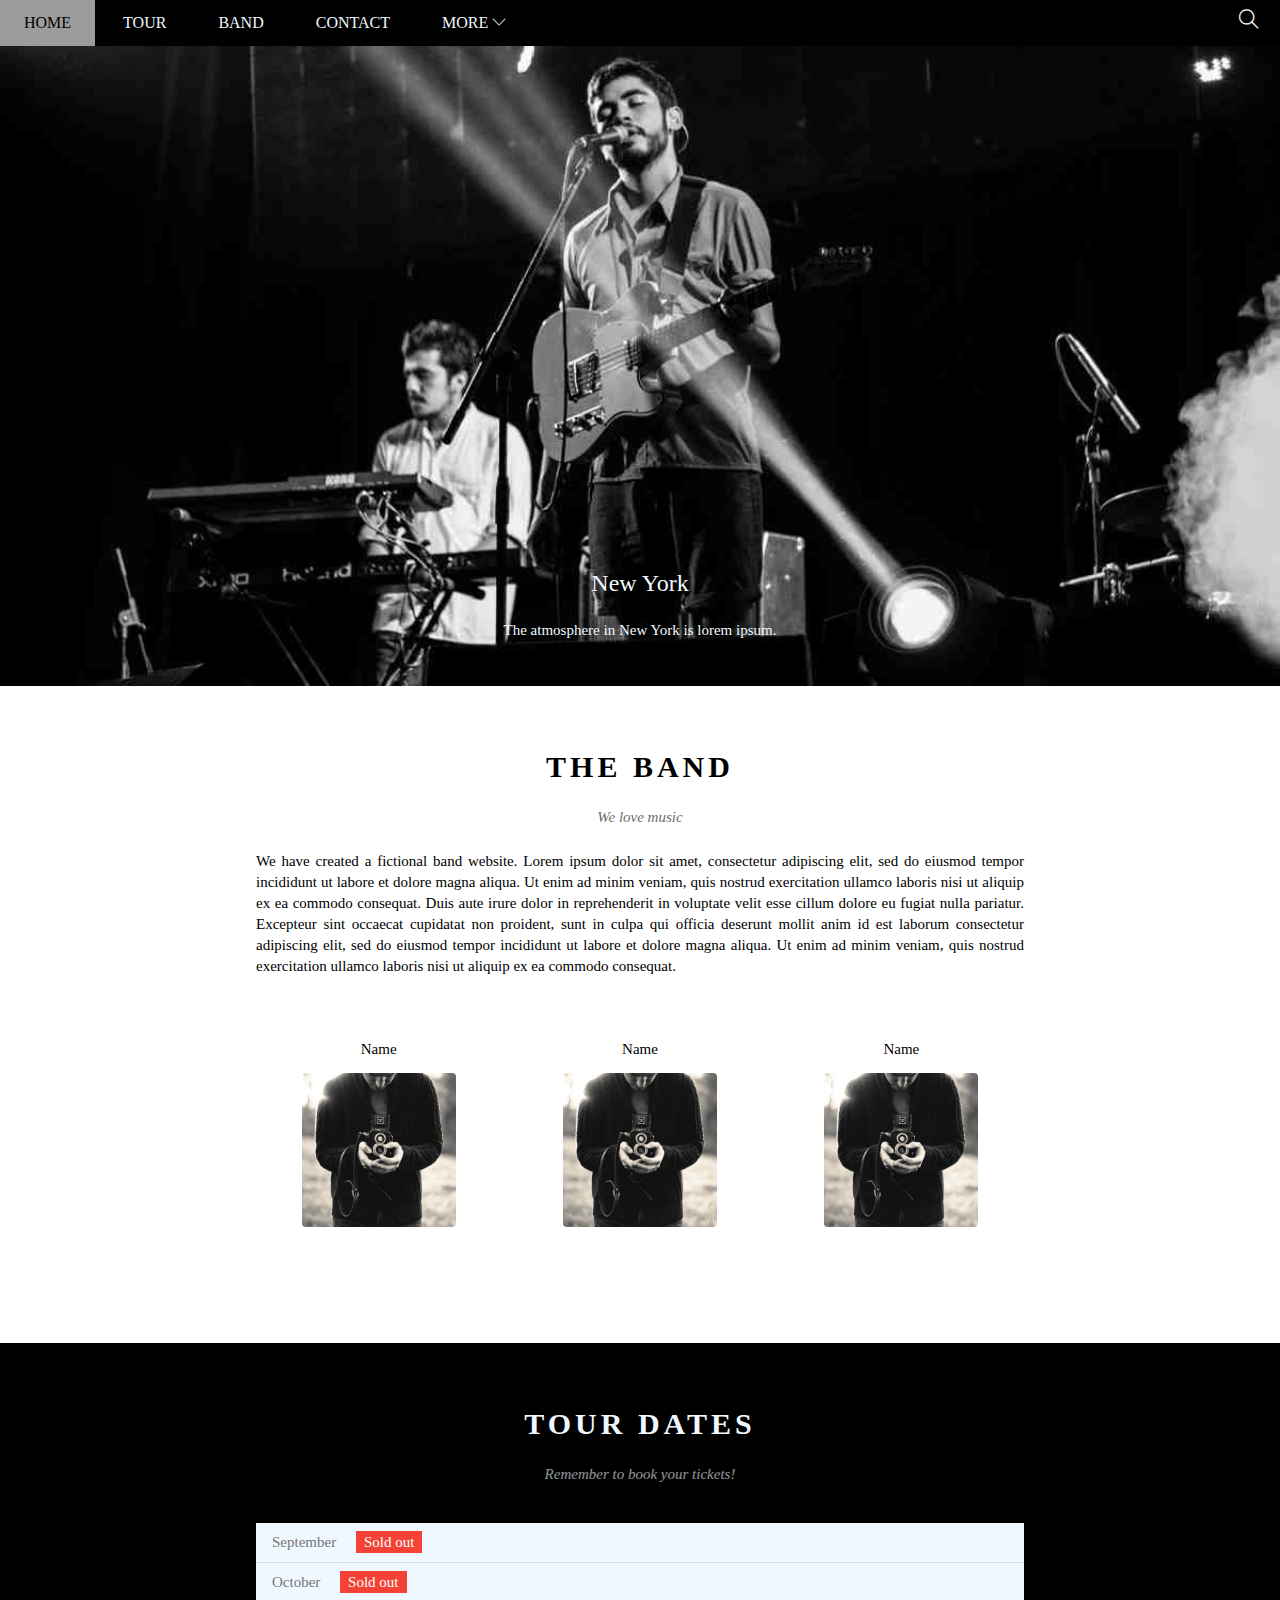
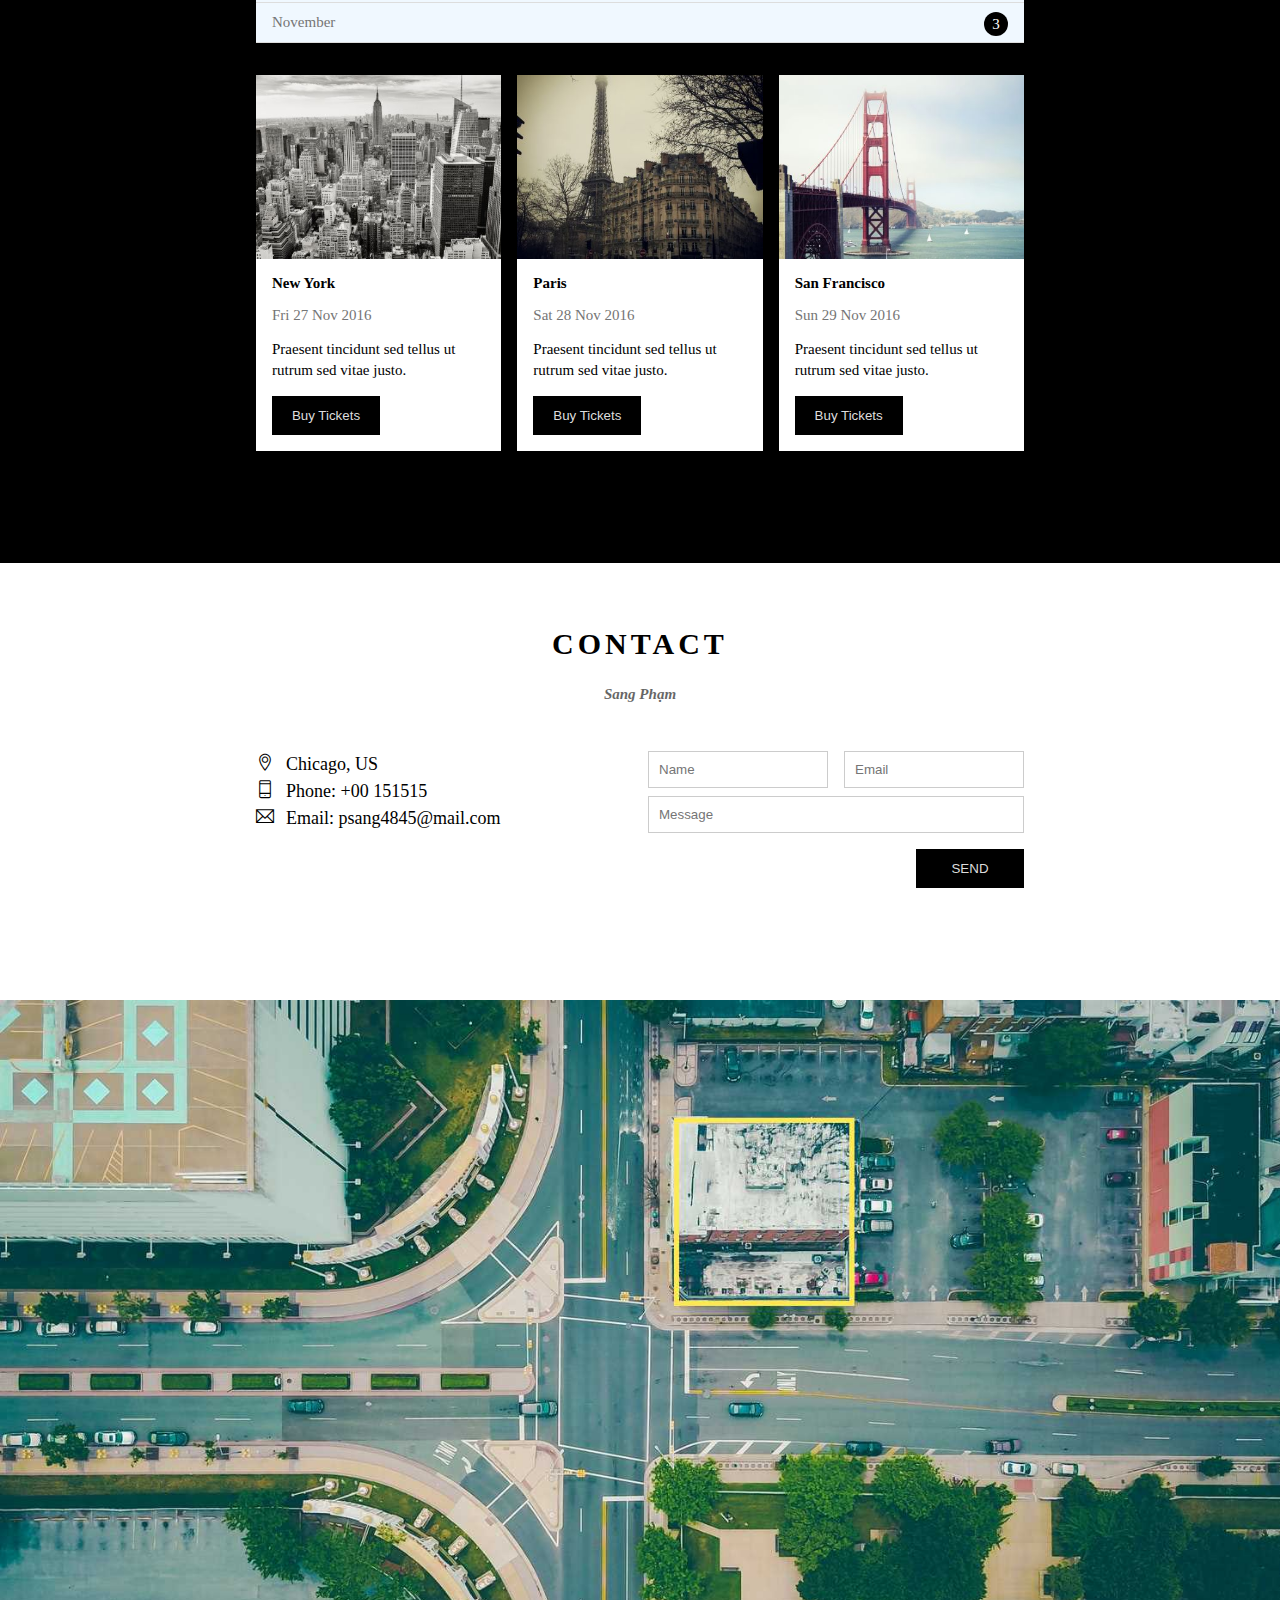
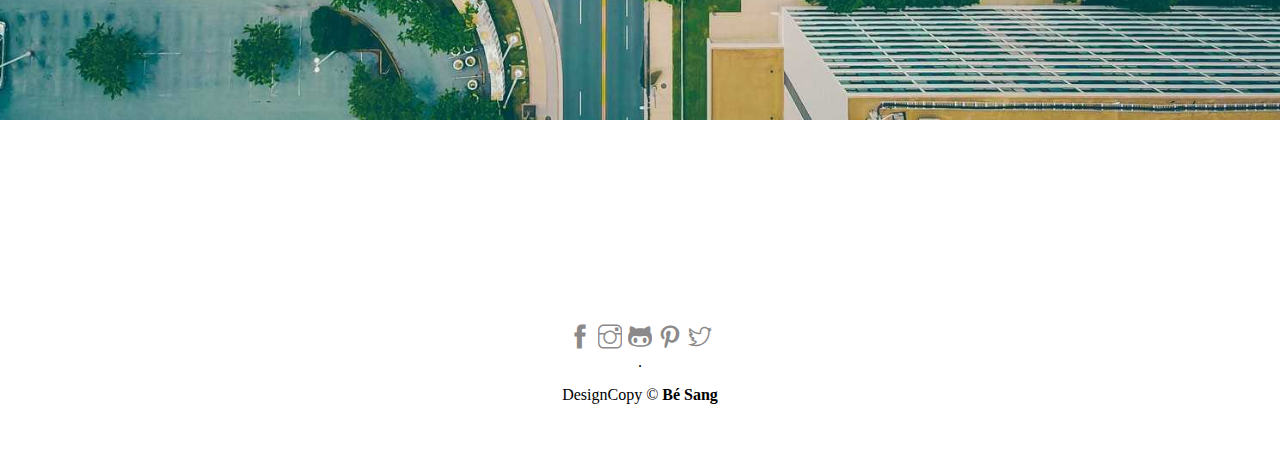
==== index.html @ fce3e7b1 "upload source code" ====
<!DOCTYPE html>
<html lang="en">
<head>
     <meta charset="UTF-8">
     <meta http-equiv="X-UA-Compatible" content="IE=edge">
     <meta name="viewport" content="width=device-width, initial-scale=1.0">
     <title>Web Band - F8</title>
     <link rel="icon" href="https://scontent.fhph1-1.fna.fbcdn.net/v/t1.6435-9/181814479_1155024081602991_4808834105896245834_n.jpg?_nc_cat=104&ccb=1-3&_nc_sid=09cbfe&_nc_ohc=CcIslCDFDf0AX-eCl6G&_nc_ht=scontent.fhph1-1.fna&oh=96e16a8aab3e036c59929a28f81b9823&oe=60E48D2A" type="image/x-icon" />
     <link rel="stylesheet" href="./assets/style/main.css">
     <link rel="stylesheet" href="./assets/themify-icons/themify-icons.css">
     <link rel="stylesheet" href="./assets/style/responmobile.css">
     <link rel="shortcut icon" href="https://cdn-icons-png.flaticon.com/512/1753/1753311.png" type="image/x-icon">
     
</head>
<body>
     <div id="main">
             <!-- Begin Nav -->
          <div id="header">
               <ul id="nav">
                    <li id="list_item"><a href="#">Home</a></li>
                    <li id="list_item"><a href="#Tour">Tour</a></li>
                    <li id="list_item"><a href="#Band">Band</a></li>
                    <li id="list_item"><a href="#Contact">Contact</a></li>
                    <li id="list_item">
                         <a href="#">More 
                            <i class="nav_arrow-down ti-angle-down"></i>  
                         </a>
                         <ul class="sub_nav">
                              <li><a href="#">Merchandise</a></li>
                              <li><a href="#">Extras</a></li>
                              <li><a href="#">Media</a></li>
                         </ul>
                    </li>
               </ul>
               <!-- End Nav -->


               <!-- Menu mobile button -->
               <div id="mobile-menu" class="menu-mobile-btn">
                    <i class="menu-icon ti-menu"></i>
               </div>

               <!-- Search button -->     
               <div class="search_button">
                    <i class="search_icon ti-search"></i>
               </div>

          </div>

          <!-- Slider -->
          <div id="slider">
               <div class="text_content">
                    <h2 class="text_heading">New York</h2>
                    <p class="text_decription">The atmosphere in New York is lorem ipsum.</p>
               </div>
          </div>

          <!-- content -->
          <div id="content">
               <!-- About section -->
               <div id="Band" class="content-section">
                    <h2 class="section_heading">THE BAND</h2>
                    <p class="section_sub-heading">We love music</p>
                    <p class="about_text">We have created a fictional band website. Lorem ipsum dolor sit amet, consectetur adipiscing elit, sed do eiusmod tempor incididunt ut labore et dolore magna aliqua. Ut enim ad minim veniam, quis nostrud exercitation ullamco laboris nisi ut aliquip ex ea commodo consequat. Duis aute irure dolor in reprehenderit in voluptate velit esse cillum dolore eu fugiat nulla pariatur. Excepteur sint occaecat cupidatat non proident, sunt in culpa qui officia deserunt mollit anim id est laborum consectetur adipiscing elit, sed do eiusmod tempor incididunt ut labore et dolore magna aliqua. Ut enim ad minim veniam, quis nostrud exercitation ullamco laboris nisi ut aliquip ex ea commodo consequat.</p>
                    <!-- Member_team -->
                    <div class="row member_list ">
                         <div class=" col col-third s-col-full mt-32 text-center">
                              <p class="member_name">Name</p>
                              <img src="./assets/images/memteam.jpg" alt="avt" class="memeber_avt">
                         </div>
                         <div class=" col col-third s-col-full mt-32 text-center">
                              <p class="member_name">Name</p>
                              <img src="./assets/images/memteam.jpg" alt="avt" class="memeber_avt">
                         </div>
                         <div class=" col col-third s-col-full mt-32 text-center">
                              <p class="member_name">Name</p>
                              <img src="./assets/images/memteam.jpg" alt="avt" class="memeber_avt">
                         </div>
                    </div>
          
               </div>

               <!-- tour Section -->
               <div id="Tour" class="tour_section">
                    <div class="content-section">
                         <h2 class="section_heading text_white">TOUR DATES</h2>
                         <p class="section_sub-heading text_white">Remember to book your tickets!</p>

                         <!-- Ticket -->
                         <ul class="ticket_list">
                              <li>September <span class="sold_out">Sold out</span> </li>
                              <li>October <span class="sold_out">Sold out</span> </li>
                              <li>November <span class="quantity">3</span></li>
                         </ul>
                    
                         <!-- place -->
                         <div class="row places-list ">
                              <div class="col col-third s-col-full mt-16">
                                   <img src="./assets/images/New York.jpg" alt="" class="places-img">
                                   <div class="places-body">
                                        <h3 class="places-heading">New York</h3>
                                        <p class="places-time">Fri 27 Nov 2016</p>
                                        <p class="places-desc">Praesent tincidunt sed tellus ut rutrum sed vitae justo.</p>
                                        <button class="btn s-full-width js-buy-ticket">Buy Tickets</button>
                                   </div>
                              </div>

                              <div class="col col-third s-col-full mt-16">
                                   <img src="./assets/images/paris.jpg" alt="" class="places-img">
                                   <div class="places-body">
                                        <h3 class="places-heading">Paris</h3>
                                        <p class="places-time">Sat 28 Nov 2016</p>
                                        <p class="places-desc">Praesent tincidunt sed tellus ut rutrum sed vitae justo.</p>
                                        <button class="btn s-full-width js-buy-ticket">Buy Tickets</button>
                                   </div>
                              </div>

                              <div class="col col-third s-col-full mt-16">
                                   <img src="./assets/images/sanfran.jpg" alt="" class="places-img">
                                   <div class="places-body">
                                        <h3 class="places-heading">San Francisco</h3>
                                        <p class="places-time">Sun 29 Nov 2016</p>
                                        <p class="places-desc">Praesent tincidunt sed tellus ut rutrum sed vitae justo.</p>
                                        <button class="btn s-full-width js-buy-ticket">Buy Tickets</button>
                                   </div>
                              </div>
                    
                         </div>
                    </div>
               </div>
               
               <!-- Begin: Contact section -->
               <div id="Contact" class="content-section">
                    <h2 class="section_heading">CONTACT</h2>
                    <p class="section_sub-heading"><a href="https://www.facebook.com/besannit/" target="_blank" class="facebookme" >Sang Phạm</a></p>
                    <div class="row contact-content">
                         <div class="col col-half s-col-full contact-info">
                              <p><i class="font-icon-contact ti-location-pin"></i>Chicago, US</p>
                              <p><i class="font-icon-contact ti-mobile"></i>Phone: +00 151515</p>
                              <p><i class="font-icon-contact ti-email"></i>Email: psang4845@mail.com</p>
                              
                         </div>
                         <div class="col col-half s-col-full contact-form">
                              <form action="#">
                                   <div class="row">
                                        <div class="col col-half s-col-full">
                                             <input type="text" name="" id="contact-name" required placeholder="Name" class="form-control">
                                        </div>

                                        <div class="col col-half s-col-full s-mt-8">
                                             <input type="email" name="" id="contact-email" required placeholder="Email" class="form-control">
                                        </div>
                                   </div>

                                   <div class="row mt-8">
                                        <div class="col col-full">
                                             <input type="text" name="" id="contact-message" required placeholder="Message" class="form-control">
                                        </div>
                                   </div>

                                   <input class="btn mt-16 pull-right s-full-width" type="submit" value="SEND">
                              </form>
                         </div>
                    </div>
               </div>

               <!-- End: Contact section -->
               <div class="map-section">
                  <img src="./assets/images/map.jpg" alt="" class="maps">
               </div>

          </div>

          <div id="footer">
               <div class="socials-list">
                   <a href=""><i class="ti-facebook"></i></a>
                   <a href=""><i class="ti-instagram"></i></a>
                   <a href=""><i class="ti-github"></i></a>
                   <a href=""><i class="ti-pinterest"></i></a>   
                   <a href=""><i class="ti-twitter"></i></a>
               </div>.
               <p class="copyright">DesignCopy &copy <a href="https://www.facebook.com/besannit/" target="_blank" class="facebookme">Bé Sang</a></p>
           </div>


     </div>

     <div class="modal js-modal">
          <div class="modal-container js-modal-container">

               <div class="modal-close js-modal-close"> <i class="ti-close"></i></div>

               <header class="modal-header">
                    <i class="modal-heading-icon ti-bag"></i> 
                    Tickets
               </header>

               <div class="modal-body">
                    <label for="how-many" class="modal-label">
                         <i class="ti-shopping-cart"></i>
                         Tickets, $15 per person
                    </label>

                    <input id="how-many" type="text" class="modal-input" placeholder="How many?">

                    <label for="enter-email" class="modal-label">
                         <i class="ti-user"></i>
                          Send To
                    </label>

                    <input id="enter-email" type="email" class="modal-input" placeholder="Enter email">

                    <button id="buy-ticket"> 
                         Pay <i class="ti-check"></i>
                    </button>
               </div>

               <footer class="modal-footer">
                    <p class="modal-help">Need <a href="#">help?</a></p>
               </footer>
          </div>
     </div>


     <script>
          var header = document.getElementById('header');   
          var mobileMenu = document.getElementById('mobile-menu');
          var headerHeight = header.clientHeight;


          // dong mo Moblie - menu
          mobileMenu.onclick = function(){
               var isClose = header.clientHeight === headerHeight;
               if(isClose){
                    header.style.height = 'auto';
               } else {
                    header.style.height = null;
               }
          }


          //tu dong dong khi chon Mobile - menu
          var menuItems = document.querySelectorAll('#nav li a[href*="#"]');
          for(var i = 0; i < menuItems.length; i++){
               var menuItem = menuItems[i];
               
               
               menuItem.onclick = function(){
                    var isParentMenu = this.nextElementSibling && menuItem.nextElementSibling.classList.contains('sub_nav');
                    if(!isParentMenu){
                         event.preventDefault();
                    } else {
                         header.style.height = null;   
                    }
               }
          }     
     </script>

     <script>
          const buyBtns = document.querySelectorAll('.js-buy-ticket');
          const modal = document.querySelector('.js-modal');
          const modalClose = document.querySelector('.js-modal-close');
          const modalContainer = document.querySelector('.js-modal-container');


          /* Ham hien thi modal mua ve ( them class Open vao modal) */
          function showBuyTicket() {
               modal.classList.add('open');
          }

           /* Ham an modal mua ve ( go bo class Open vao modal) */
          function hideTicket() {
               modal.classList.remove('open');
          }

          /* lap qua tung the Button va lang nghe hanh vi Click */
          for(const buyBtn of buyBtns) {
               buyBtn.addEventListener('click', showBuyTicket);
          }

          /* Nghe hanh vi Click vao nut close */
          modalClose.addEventListener('click', hideTicket);
          modal.addEventListener('click', hideTicket);
          modalContainer.addEventListener('click', function (event) {
               event.stopPropagation();
          });

     </script>

</body>
</html>
---- assets/style/main.css ----
/* Reset css */
/* common */
.row{
     margin-left: -8px;
     margin-right: -8px;
}

.row::after{
     content: "";
     display: block;
     clear: both;
}

.col{
     float: left;
     padding-left: 8px;
     padding-right: 8px;
}

.col-half{
     width: 50%;
}

.col-third{
     width: 33.33333%;
}

.col-full{
     width: 100%;
}

.mt-8{
     margin-top: 8px !important;
}

.mt-16{
     margin-top: 16px !important;
     display: block;
}

.mt-32{
     margin-top: 32px;
}

.pull-right{
     float: right !important;
}

*{
     padding: 0;
     margin: 0;
     box-sizing: border-box;   
}

html{
     font-family: segoe UI light;
     scroll-behavior: smooth;
}

.clear{
     clear: both;
}

.text_white{
     color: aliceblue !important;
}

.text-center{
     text-align: center !important;
}


/* 1. Từ ngoài vào trong 
   2. Từ trên xuống dưới
   3. Từ tổng quan đến chi  tiết
*/

/* 1. Vị trí của nó
   2. Kích thước của nó
   3. Màu sắc
   4. Kiểu dáng: kiểu chữ, tròn, vuông */


#main{

}

/* Header */
#header{
     height: 46px;
     background: #000!important;
     position: fixed;
     top: 0;
     left: 0;
     right: 0%;
     z-index: 1;
     
}

#nav{
     display: inline-block;
}

#nav > li{
     display: inline-block;
}
#nav li {
     position: relative;
}
#nav, .sub_nav{
     list-style: none;
}

#nav .sub_nav{
    display: none;  
    position: absolute;
    top: 100%;
    left: 0;
    background-color: #fff;
    box-shadow: 0 0 10px rgb(0, 0, 0, 0.3) ;
    min-width: 160px;
}

#nav li a {
     text-decoration: none;
     display: block;
     line-height: 46px;
     padding: 0 24px;
}

#nav > li:hover > a,
#nav .sub_nav li:hover a {
     background-color: rgb(156, 156, 156);
     color: rgb(0, 0, 0);
}

#nav > li > a{
     color: aliceblue;
     text-transform: uppercase;
}

#nav .sub_nav a {
     color: #000;
     padding: 0 12px;
     line-height: 38px;
}

#nav li:hover .sub_nav{
     display: block;
}
 .nav_arrow-down{
      font-size: 14px;
      font-weight: 700;
 }

/* Menu button */
.menu-mobile-btn{
     position: absolute;
     top: 0;
     right: 0;
     display: none;
}

/* Icon Search - End Nav */
#header .menu-mobile-btn,
#header .search_button{
    float: right;
    line-height: 46px;
    padding: 0 21px ;
}

/* icon search - icon menu */
#header .menu-icon,
#header .search_icon{
     color: rgb(255, 255, 255);
     font-size: 20px;
}


#header .menu-mobile-btn:hover{
     background-color: #ccc;
}

#header .menu-mobile-btn:hover .menu-icon{
     color: #000;
}

#header .search_button:hover{
     background-color: rgb(214, 53, 32);
     cursor: pointer;
}

/* Slider */
#slider{
     position: relative;
     margin-top: 46px;
     padding-top: 50%;
     background: url('../images/chicago.jpg') top center / cover no-repeat;
}

.text_content{
     color: aliceblue;
     position: absolute;
     bottom: 47px;
    /*  left: 50%;
     transform: translateX(-50%); */
     text-align: center; 
     width: 100%;
}

.text_heading{
     font-weight: 500;
     font-size: 24px;
}

.text_decription{
     margin-top: 25px;
     font-size: 15px;
}

/* Content */  
#content{
     height: 2775px;
     background: rgb(255, 255, 255);
}

.content-section{
     width: 800px;
     max-width: 100%; 
     margin-left: auto;
     margin-right: auto;
     padding: 64px 0 112px;
     padding-left: 16px;
     padding-right: 16px;
}
.section_heading{
     text-align: center;
     letter-spacing: 4px;
     font-size: 30px;
}

.section_sub-heading{
     font-size: 15px;
     text-align: center;
     margin-top: 25px;
     font-style: italic;
     opacity: 0.6;
}

/* about */
.about_text{
     margin-top: 25px;
     font-size: 15px;
     text-align: justify;
     line-height: 1.4;
}

/* member_list */
.member_list{
     margin-top: 32px;
}

.member_name{
     font-size: 15px;
}
.memeber_avt{
     margin-top: 15px;
     width: 154px;
     border-radius: 4px;
     cursor: pointer;
}

.memeber_avt:hover{
     opacity: 0.8;
}

/* tour_section */
.tour_section{
     background-color: #000;
}

.ticket_list{
     background-color: aliceblue;
     margin-top: 40px;
}

.ticket_list li {
     list-style: none;
     font-size: 15px;
     padding: 11px 16px;
     border-bottom: 1px solid #ddd;
     color: #757575;
}

.sold_out{
     background-color: #f44336;
     margin-left: 16px;
     padding: 3px 8px;
     color: #ffffff;

}


.quantity{
     float: right;
     width: 24px;
     height: 24px;
     color: #ffff;
     background-color: #000;
     border-radius: 50%;
     line-height: 24px;
     text-align: center;
     margin-top: -2px;   
}


/* Places */
.places-list{
     margin-top: 16px;
}

.places-img{
     width: 100%;
     display: block;
}
.places-img:hover{
     opacity: 0.6;
     cursor: pointer;
}

.places-body{
     background-color: #fff;
     padding: 16px;
     font-size: 15px;
}
.places-heading{
     font-size: 15px;
}
.places-time{
     margin-top: 15px;
     color: #757575;
}
.places-desc{
     margin-top: 15px;
     line-height: 1.4;
}
.btn{
     display: block;
     background-color: #000;
     color: #ddd;
     text-decoration: none;
     width: 108px;
     height: 39px;
     text-align: center;
     line-height: 39px;
     margin-top: 15px;
     border: none;
     text-align: center;
}
.btn:hover{
     background-color: rgb(153, 152, 152);
     cursor: pointer;
}

/* Contact section */
.facebookme{
     display: inline-block;
     color: #000000;
     text-decoration: none;
     font-weight: 700;
}

.facebookme:hover{
     color: #f44336;
}

.contact-content{
     margin-top: 48px;
}

.contact-info{
     font-size: 18px;
     line-height: 1.5;
}

.font-icon-contact{
     display: inline-block;
     width: 30px;
     cursor: pointer;
}

.contact-form{
     font-size: 15px;
}

.form-control{
     padding: 10px;
     border: 1px solid #ccc;
     width: 100%;
     outline: none;
}

/* Map-section */
.maps{
     width: 100%;
}

.maps:hover{
     filter: grayscale(50%);
}
/* footer */
#footer{
     padding: 64px 16px;
     text-align: center;
}

.socials-list{
     font-size: 24px;
}

.socials-list a {
     text-decoration: none;
     color: #3f3c3c;
     opacity: 0.6;
}

.socials-list a:hover{
     color: #757575;
}

.copyright{
     margin-top: 15px;
}

.modal{
     position: fixed;
     top: 0;
     right: 0;
     left: 0;
     bottom: 0;
     background-color: rgba(0, 0, 0, 0.4);
     align-items: center; /* con nam giua chieu cao cua cha*/
     justify-content: center; /* con nam giua chieu ngang cua cha */
     display: none;
}

.modal.open{
     display: flex;
}

.modal-container{
     background-color: #fff;
     width: 900px;
     max-width: calc(100% - 32px);
     min-height: 200px;
     position: relative;
     animation: modalFadeIn ease 0.5s;
}

.modal-header{
     background-color: #009688;
     height: 130px;
     display: flex;
     justify-content: center;
     align-items: center;
     font-size: 30px;
     color: #ffff;
}

.modal-heading-icon{
     margin-right: 16px;
}

.modal-close{
     position: absolute;
     right: 0;
     color: #ffff;
     padding: 12px;
     cursor: pointer;
     opacity: 0.9;
}

.modal-close:hover{
     opacity: 1;
}

.modal-body{
     padding: 16px;
}

.modal-label{
     display: block;
     font-size: 15px;
     margin-bottom: 12px;
}

.modal-input{
     font-size: 15px;
     width: 100%;
     padding: 10px;
     border: 1px solid #ccc;
     margin-bottom: 24px;
}

#buy-ticket{
     background-color: #009688;
     border:none;
     color: #fff;
     width: 100%;
     font-size: 15px;
     text-transform: uppercase;
     padding: 18px;
     cursor: pointer;
}

#buy-ticket:hover{
     opacity: 0.9;
}

.modal-footer{
     padding: 16px;
     text-align: right;
}

.modal-footer a {
     color: #009688;
}

@keyframes modalFadeIn {
     from{
          opacity: 0;
          transform: translateY(-140px);
     }
     to{
          opacity: 1;
          transform: translateY(0);
     }
}
---- assets/themify-icons/themify-icons.css ----
@font-face {
	font-family: 'themify';
	src:url('fonts/themify.eot?-fvbane');
	src:url('fonts/themify.eot?#iefix-fvbane') format('embedded-opentype'),
		url('fonts/themify.woff?-fvbane') format('woff'),
		url('fonts/themify.ttf?-fvbane') format('truetype'),
		url('fonts/themify.svg?-fvbane#themify') format('svg');
	font-weight: normal;
	font-style: normal;
}

[class^="ti-"], [class*=" ti-"] {
	font-family: 'themify';
	speak: none;
	font-style: normal;
	font-weight: normal;
	font-variant: normal;
	text-transform: none;
	line-height: 1;

	/* Better Font Rendering =========== */
	-webkit-font-smoothing: antialiased;
	-moz-osx-font-smoothing: grayscale;
}

.ti-wand:before {
	content: "\e600";
}
.ti-volume:before {
	content: "\e601";
}
.ti-user:before {
	content: "\e602";
}
.ti-unlock:before {
	content: "\e603";
}
.ti-unlink:before {
	content: "\e604";
}
.ti-trash:before {
	content: "\e605";
}
.ti-thought:before {
	content: "\e606";
}
.ti-target:before {
	content: "\e607";
}
.ti-tag:before {
	content: "\e608";
}
.ti-tablet:before {
	content: "\e609";
}
.ti-star:before {
	content: "\e60a";
}
.ti-spray:before {
	content: "\e60b";
}
.ti-signal:before {
	content: "\e60c";
}
.ti-shopping-cart:before {
	content: "\e60d";
}
.ti-shopping-cart-full:before {
	content: "\e60e";
}
.ti-settings:before {
	content: "\e60f";
}
.ti-search:before {
	content: "\e610";
}
.ti-zoom-in:before {
	content: "\e611";
}
.ti-zoom-out:before {
	content: "\e612";
}
.ti-cut:before {
	content: "\e613";
}
.ti-ruler:before {
	content: "\e614";
}
.ti-ruler-pencil:before {
	content: "\e615";
}
.ti-ruler-alt:before {
	content: "\e616";
}
.ti-bookmark:before {
	content: "\e617";
}
.ti-bookmark-alt:before {
	content: "\e618";
}
.ti-reload:before {
	content: "\e619";
}
.ti-plus:before {
	content: "\e61a";
}
.ti-pin:before {
	content: "\e61b";
}
.ti-pencil:before {
	content: "\e61c";
}
.ti-pencil-alt:before {
	content: "\e61d";
}
.ti-paint-roller:before {
	content: "\e61e";
}
.ti-paint-bucket:before {
	content: "\e61f";
}
.ti-na:before {
	content: "\e620";
}
.ti-mobile:before {
	content: "\e621";
}
.ti-minus:before {
	content: "\e622";
}
.ti-medall:before {
	content: "\e623";
}
.ti-medall-alt:before {
	content: "\e624";
}
.ti-marker:before {
	content: "\e625";
}
.ti-marker-alt:before {
	content: "\e626";
}
.ti-arrow-up:before {
	content: "\e627";
}
.ti-arrow-right:before {
	content: "\e628";
}
.ti-arrow-left:before {
	content: "\e629";
}
.ti-arrow-down:before {
	content: "\e62a";
}
.ti-lock:before {
	content: "\e62b";
}
.ti-location-arrow:before {
	content: "\e62c";
}
.ti-link:before {
	content: "\e62d";
}
.ti-layout:before {
	content: "\e62e";
}
.ti-layers:before {
	content: "\e62f";
}
.ti-layers-alt:before {
	content: "\e630";
}
.ti-key:before {
	content: "\e631";
}
.ti-import:before {
	content: "\e632";
}
.ti-image:before {
	content: "\e633";
}
.ti-heart:before {
	content: "\e634";
}
.ti-heart-broken:before {
	content: "\e635";
}
.ti-hand-stop:before {
	content: "\e636";
}
.ti-hand-open:before {
	content: "\e637";
}
.ti-hand-drag:before {
	content: "\e638";
}
.ti-folder:before {
	content: "\e639";
}
.ti-flag:before {
	content: "\e63a";
}
.ti-flag-alt:before {
	content: "\e63b";
}
.ti-flag-alt-2:before {
	content: "\e63c";
}
.ti-eye:before {
	content: "\e63d";
}
.ti-export:before {
	content: "\e63e";
}
.ti-exchange-vertical:before {
	content: "\e63f";
}
.ti-desktop:before {
	content: "\e640";
}
.ti-cup:before {
	content: "\e641";
}
.ti-crown:before {
	content: "\e642";
}
.ti-comments:before {
	content: "\e643";
}
.ti-comment:before {
	content: "\e644";
}
.ti-comment-alt:before {
	content: "\e645";
}
.ti-close:before {
	content: "\e646";
}
.ti-clip:before {
	content: "\e647";
}
.ti-angle-up:before {
	content: "\e648";
}
.ti-angle-right:before {
	content: "\e649";
}
.ti-angle-left:before {
	content: "\e64a";
}
.ti-angle-down:before {
	content: "\e64b";
}
.ti-check:before {
	content: "\e64c";
}
.ti-check-box:before {
	content: "\e64d";
}
.ti-camera:before {
	content: "\e64e";
}
.ti-announcement:before {
	content: "\e64f";
}
.ti-brush:before {
	content: "\e650";
}
.ti-briefcase:before {
	content: "\e651";
}
.ti-bolt:before {
	content: "\e652";
}
.ti-bolt-alt:before {
	content: "\e653";
}
.ti-blackboard:before {
	content: "\e654";
}
.ti-bag:before {
	content: "\e655";
}
.ti-move:before {
	content: "\e656";
}
.ti-arrows-vertical:before {
	content: "\e657";
}
.ti-arrows-horizontal:before {
	content: "\e658";
}
.ti-fullscreen:before {
	content: "\e659";
}
.ti-arrow-top-right:before {
	content: "\e65a";
}
.ti-arrow-top-left:before {
	content: "\e65b";
}
.ti-arrow-circle-up:before {
	content: "\e65c";
}
.ti-arrow-circle-right:before {
	content: "\e65d";
}
.ti-arrow-circle-left:before {
	content: "\e65e";
}
.ti-arrow-circle-down:before {
	content: "\e65f";
}
.ti-angle-double-up:before {
	content: "\e660";
}
.ti-angle-double-right:before {
	content: "\e661";
}
.ti-angle-double-left:before {
	content: "\e662";
}
.ti-angle-double-down:before {
	content: "\e663";
}
.ti-zip:before {
	content: "\e664";
}
.ti-world:before {
	content: "\e665";
}
.ti-wheelchair:before {
	content: "\e666";
}
.ti-view-list:before {
	content: "\e667";
}
.ti-view-list-alt:before {
	content: "\e668";
}
.ti-view-grid:before {
	content: "\e669";
}
.ti-uppercase:before {
	content: "\e66a";
}
.ti-upload:before {
	content: "\e66b";
}
.ti-underline:before {
	content: "\e66c";
}
.ti-truck:before {
	content: "\e66d";
}
.ti-timer:before {
	content: "\e66e";
}
.ti-ticket:before {
	content: "\e66f";
}
.ti-thumb-up:before {
	content: "\e670";
}
.ti-thumb-down:before {
	content: "\e671";
}
.ti-text:before {
	content: "\e672";
}
.ti-stats-up:before {
	content: "\e673";
}
.ti-stats-down:before {
	content: "\e674";
}
.ti-split-v:before {
	content: "\e675";
}
.ti-split-h:before {
	content: "\e676";
}
.ti-smallcap:before {
	content: "\e677";
}
.ti-shine:before {
	content: "\e678";
}
.ti-shift-right:before {
	content: "\e679";
}
.ti-shift-left:before {
	content: "\e67a";
}
.ti-shield:before {
	content: "\e67b";
}
.ti-notepad:before {
	content: "\e67c";
}
.ti-server:before {
	content: "\e67d";
}
.ti-quote-right:before {
	content: "\e67e";
}
.ti-quote-left:before {
	content: "\e67f";
}
.ti-pulse:before {
	content: "\e680";
}
.ti-printer:before {
	content: "\e681";
}
.ti-power-off:before {
	content: "\e682";
}
.ti-plug:before {
	content: "\e683";
}
.ti-pie-chart:before {
	content: "\e684";
}
.ti-paragraph:before {
	content: "\e685";
}
.ti-panel:before {
	content: "\e686";
}
.ti-package:before {
	content: "\e687";
}
.ti-music:before {
	content: "\e688";
}
.ti-music-alt:before {
	content: "\e689";
}
.ti-mouse:before {
	content: "\e68a";
}
.ti-mouse-alt:before {
	content: "\e68b";
}
.ti-money:before {
	content: "\e68c";
}
.ti-microphone:before {
	content: "\e68d";
}
.ti-menu:before {
	content: "\e68e";
}
.ti-menu-alt:before {
	content: "\e68f";
}
.ti-map:before {
	content: "\e690";
}
.ti-map-alt:before {
	content: "\e691";
}
.ti-loop:before {
	content: "\e692";
}
.ti-location-pin:before {
	content: "\e693";
}
.ti-list:before {
	content: "\e694";
}
.ti-light-bulb:before {
	content: "\e695";
}
.ti-Italic:before {
	content: "\e696";
}
.ti-info:before {
	content: "\e697";
}
.ti-infinite:before {
	content: "\e698";
}
.ti-id-badge:before {
	content: "\e699";
}
.ti-hummer:before {
	content: "\e69a";
}
.ti-home:before {
	content: "\e69b";
}
.ti-help:before {
	content: "\e69c";
}
.ti-headphone:before {
	content: "\e69d";
}
.ti-harddrives:before {
	content: "\e69e";
}
.ti-harddrive:before {
	content: "\e69f";
}
.ti-gift:before {
	content: "\e6a0";
}
.ti-game:before {
	content: "\e6a1";
}
.ti-filter:before {
	content: "\e6a2";
}
.ti-files:before {
	content: "\e6a3";
}
.ti-file:before {
	content: "\e6a4";
}
.ti-eraser:before {
	content: "\e6a5";
}
.ti-envelope:before {
	content: "\e6a6";
}
.ti-download:before {
	content: "\e6a7";
}
.ti-direction:before {
	content: "\e6a8";
}
.ti-direction-alt:before {
	content: "\e6a9";
}
.ti-dashboard:before {
	content: "\e6aa";
}
.ti-control-stop:before {
	content: "\e6ab";
}
.ti-control-shuffle:before {
	content: "\e6ac";
}
.ti-control-play:before {
	content: "\e6ad";
}
.ti-control-pause:before {
	content: "\e6ae";
}
.ti-control-forward:before {
	content: "\e6af";
}
.ti-control-backward:before {
	content: "\e6b0";
}
.ti-cloud:before {
	content: "\e6b1";
}
.ti-cloud-up:before {
	content: "\e6b2";
}
.ti-cloud-down:before {
	content: "\e6b3";
}
.ti-clipboard:before {
	content: "\e6b4";
}
.ti-car:before {
	content: "\e6b5";
}
.ti-calendar:before {
	content: "\e6b6";
}
.ti-book:before {
	content: "\e6b7";
}
.ti-bell:before {
	content: "\e6b8";
}
.ti-basketball:before {
	content: "\e6b9";
}
.ti-bar-chart:before {
	content: "\e6ba";
}
.ti-bar-chart-alt:before {
	content: "\e6bb";
}
.ti-back-right:before {
	content: "\e6bc";
}
.ti-back-left:before {
	content: "\e6bd";
}
.ti-arrows-corner:before {
	content: "\e6be";
}
.ti-archive:before {
	content: "\e6bf";
}
.ti-anchor:before {
	content: "\e6c0";
}
.ti-align-right:before {
	content: "\e6c1";
}
.ti-align-left:before {
	content: "\e6c2";
}
.ti-align-justify:before {
	content: "\e6c3";
}
.ti-align-center:before {
	content: "\e6c4";
}
.ti-alert:before {
	content: "\e6c5";
}
.ti-alarm-clock:before {
	content: "\e6c6";
}
.ti-agenda:before {
	content: "\e6c7";
}
.ti-write:before {
	content: "\e6c8";
}
.ti-window:before {
	content: "\e6c9";
}
.ti-widgetized:before {
	content: "\e6ca";
}
.ti-widget:before {
	content: "\e6cb";
}
.ti-widget-alt:before {
	content: "\e6cc";
}
.ti-wallet:before {
	content: "\e6cd";
}
.ti-video-clapper:before {
	content: "\e6ce";
}
.ti-video-camera:before {
	content: "\e6cf";
}
.ti-vector:before {
	content: "\e6d0";
}
.ti-themify-logo:before {
	content: "\e6d1";
}
.ti-themify-favicon:before {
	content: "\e6d2";
}
.ti-themify-favicon-alt:before {
	content: "\e6d3";
}
.ti-support:before {
	content: "\e6d4";
}
.ti-stamp:before {
	content: "\e6d5";
}
.ti-split-v-alt:before {
	content: "\e6d6";
}
.ti-slice:before {
	content: "\e6d7";
}
.ti-shortcode:before {
	content: "\e6d8";
}
.ti-shift-right-alt:before {
	content: "\e6d9";
}
.ti-shift-left-alt:before {
	content: "\e6da";
}
.ti-ruler-alt-2:before {
	content: "\e6db";
}
.ti-receipt:before {
	content: "\e6dc";
}
.ti-pin2:before {
	content: "\e6dd";
}
.ti-pin-alt:before {
	content: "\e6de";
}
.ti-pencil-alt2:before {
	content: "\e6df";
}
.ti-palette:before {
	content: "\e6e0";
}
.ti-more:before {
	content: "\e6e1";
}
.ti-more-alt:before {
	content: "\e6e2";
}
.ti-microphone-alt:before {
	content: "\e6e3";
}
.ti-magnet:before {
	content: "\e6e4";
}
.ti-line-double:before {
	content: "\e6e5";
}
.ti-line-dotted:before {
	content: "\e6e6";
}
.ti-line-dashed:before {
	content: "\e6e7";
}
.ti-layout-width-full:before {
	content: "\e6e8";
}
.ti-layout-width-default:before {
	content: "\e6e9";
}
.ti-layout-width-default-alt:before {
	content: "\e6ea";
}
.ti-layout-tab:before {
	content: "\e6eb";
}
.ti-layout-tab-window:before {
	content: "\e6ec";
}
.ti-layout-tab-v:before {
	content: "\e6ed";
}
.ti-layout-tab-min:before {
	content: "\e6ee";
}
.ti-layout-slider:before {
	content: "\e6ef";
}
.ti-layout-slider-alt:before {
	content: "\e6f0";
}
.ti-layout-sidebar-right:before {
	content: "\e6f1";
}
.ti-layout-sidebar-none:before {
	content: "\e6f2";
}
.ti-layout-sidebar-left:before {
	content: "\e6f3";
}
.ti-layout-placeholder:before {
	content: "\e6f4";
}
.ti-layout-menu:before {
	content: "\e6f5";
}
.ti-layout-menu-v:before {
	content: "\e6f6";
}
.ti-layout-menu-separated:before {
	content: "\e6f7";
}
.ti-layout-menu-full:before {
	content: "\e6f8";
}
.ti-layout-media-right-alt:before {
	content: "\e6f9";
}
.ti-layout-media-right:before {
	content: "\e6fa";
}
.ti-layout-media-overlay:before {
	content: "\e6fb";
}
.ti-layout-media-overlay-alt:before {
	content: "\e6fc";
}
.ti-layout-media-overlay-alt-2:before {
	content: "\e6fd";
}
.ti-layout-media-left-alt:before {
	content: "\e6fe";
}
.ti-layout-media-left:before {
	content: "\e6ff";
}
.ti-layout-media-center-alt:before {
	content: "\e700";
}
.ti-layout-media-center:before {
	content: "\e701";
}
.ti-layout-list-thumb:before {
	content: "\e702";
}
.ti-layout-list-thumb-alt:before {
	content: "\e703";
}
.ti-layout-list-post:before {
	content: "\e704";
}
.ti-layout-list-large-image:before {
	content: "\e705";
}
.ti-layout-line-solid:before {
	content: "\e706";
}
.ti-layout-grid4:before {
	content: "\e707";
}
.ti-layout-grid3:before {
	content: "\e708";
}
.ti-layout-grid2:before {
	content: "\e709";
}
.ti-layout-grid2-thumb:before {
	content: "\e70a";
}
.ti-layout-cta-right:before {
	content: "\e70b";
}
.ti-layout-cta-left:before {
	content: "\e70c";
}
.ti-layout-cta-center:before {
	content: "\e70d";
}
.ti-layout-cta-btn-right:before {
	content: "\e70e";
}
.ti-layout-cta-btn-left:before {
	content: "\e70f";
}
.ti-layout-column4:before {
	content: "\e710";
}
.ti-layout-column3:before {
	content: "\e711";
}
.ti-layout-column2:before {
	content: "\e712";
}
.ti-layout-accordion-separated:before {
	content: "\e713";
}
.ti-layout-accordion-merged:before {
	content: "\e714";
}
.ti-layout-accordion-list:before {
	content: "\e715";
}
.ti-ink-pen:before {
	content: "\e716";
}
.ti-info-alt:before {
	content: "\e717";
}
.ti-help-alt:before {
	content: "\e718";
}
.ti-headphone-alt:before {
	content: "\e719";
}
.ti-hand-point-up:before {
	content: "\e71a";
}
.ti-hand-point-right:before {
	content: "\e71b";
}
.ti-hand-point-left:before {
	content: "\e71c";
}
.ti-hand-point-down:before {
	content: "\e71d";
}
.ti-gallery:before {
	content: "\e71e";
}
.ti-face-smile:before {
	content: "\e71f";
}
.ti-face-sad:before {
	content: "\e720";
}
.ti-credit-card:before {
	content: "\e721";
}
.ti-control-skip-forward:before {
	content: "\e722";
}
.ti-control-skip-backward:before {
	content: "\e723";
}
.ti-control-record:before {
	content: "\e724";
}
.ti-control-eject:before {
	content: "\e725";
}
.ti-comments-smiley:before {
	content: "\e726";
}
.ti-brush-alt:before {
	content: "\e727";
}
.ti-youtube:before {
	content: "\e728";
}
.ti-vimeo:before {
	content: "\e729";
}
.ti-twitter:before {
	content: "\e72a";
}
.ti-time:before {
	content: "\e72b";
}
.ti-tumblr:before {
	content: "\e72c";
}
.ti-skype:before {
	content: "\e72d";
}
.ti-share:before {
	content: "\e72e";
}
.ti-share-alt:before {
	content: "\e72f";
}
.ti-rocket:before {
	content: "\e730";
}
.ti-pinterest:before {
	content: "\e731";
}
.ti-new-window:before {
	content: "\e732";
}
.ti-microsoft:before {
	content: "\e733";
}
.ti-list-ol:before {
	content: "\e734";
}
.ti-linkedin:before {
	content: "\e735";
}
.ti-layout-sidebar-2:before {
	content: "\e736";
}
.ti-layout-grid4-alt:before {
	content: "\e737";
}
.ti-layout-grid3-alt:before {
	content: "\e738";
}
.ti-layout-grid2-alt:before {
	content: "\e739";
}
.ti-layout-column4-alt:before {
	content: "\e73a";
}
.ti-layout-column3-alt:before {
	content: "\e73b";
}
.ti-layout-column2-alt:before {
	content: "\e73c";
}
.ti-instagram:before {
	content: "\e73d";
}
.ti-google:before {
	content: "\e73e";
}
.ti-github:before {
	content: "\e73f";
}
.ti-flickr:before {
	content: "\e740";
}
.ti-facebook:before {
	content: "\e741";
}
.ti-dropbox:before {
	content: "\e742";
}
.ti-dribbble:before {
	content: "\e743";
}
.ti-apple:before {
	content: "\e744";
}
.ti-android:before {
	content: "\e745";
}
.ti-save:before {
	content: "\e746";
}
.ti-save-alt:before {
	content: "\e747";
}
.ti-yahoo:before {
	content: "\e748";
}
.ti-wordpress:before {
	content: "\e749";
}
.ti-vimeo-alt:before {
	content: "\e74a";
}
.ti-twitter-alt:before {
	content: "\e74b";
}
.ti-tumblr-alt:before {
	content: "\e74c";
}
.ti-trello:before {
	content: "\e74d";
}
.ti-stack-overflow:before {
	content: "\e74e";
}
.ti-soundcloud:before {
	content: "\e74f";
}
.ti-sharethis:before {
	content: "\e750";
}
.ti-sharethis-alt:before {
	content: "\e751";
}
.ti-reddit:before {
	content: "\e752";
}
.ti-pinterest-alt:before {
	content: "\e753";
}
.ti-microsoft-alt:before {
	content: "\e754";
}
.ti-linux:before {
	content: "\e755";
}
.ti-jsfiddle:before {
	content: "\e756";
}
.ti-joomla:before {
	content: "\e757";
}
.ti-html5:before {
	content: "\e758";
}
.ti-flickr-alt:before {
	content: "\e759";
}
.ti-email:before {
	content: "\e75a";
}
.ti-drupal:before {
	content: "\e75b";
}
.ti-dropbox-alt:before {
	content: "\e75c";
}
.ti-css3:before {
	content: "\e75d";
}
.ti-rss:before {
	content: "\e75e";
}
.ti-rss-alt:before {
	content: "\e75f";
}
---- assets/style/responmobile.css ----
@media (max-width: 740px){
    
    .s-full-width,
    .s-col-full{
        width: 100% !important;
    }

    .s-mt-8{
        margin-top: 8px !important;
    }

    #header{
        overflow: hidden;
    }

    #nav{
        display: block;
    } 
    
    #nav > li{
        display: block;

    }

    #nav .sub_nav {
        position: initial;
        background-color: #333;
    }

    .menu-mobile-btn{
        display: block;
    }

    .search_button{
        display: none;
    }

    #nav li a {
        padding: 1px 24px;
    }
    #nav > li:first-child{
        display: inline-block;
    }

    #nav .sub_nav a {
        color: aliceblue;
        padding: 5px 41px;
    }
    
    .memeber_avt{
        width: 60%;
    }

    .contact-form{
        margin-top: 16px;
    }



}
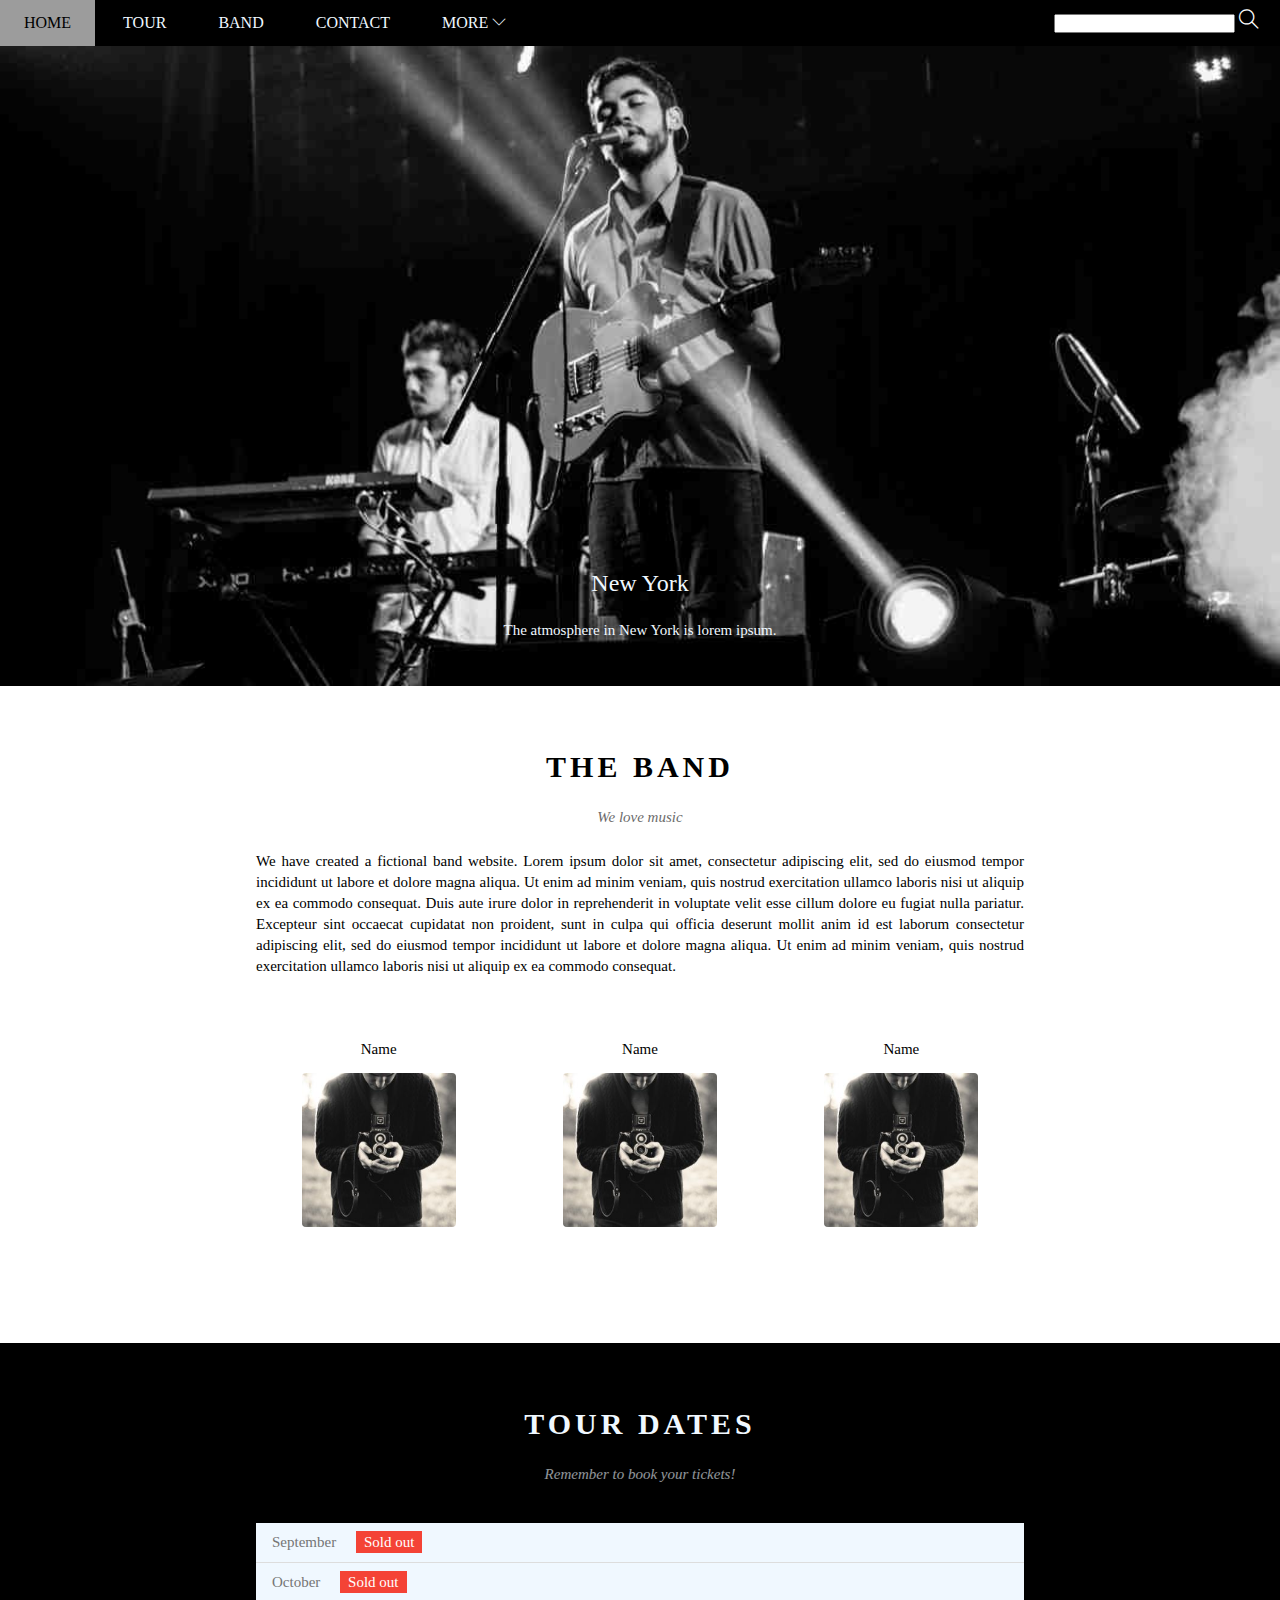
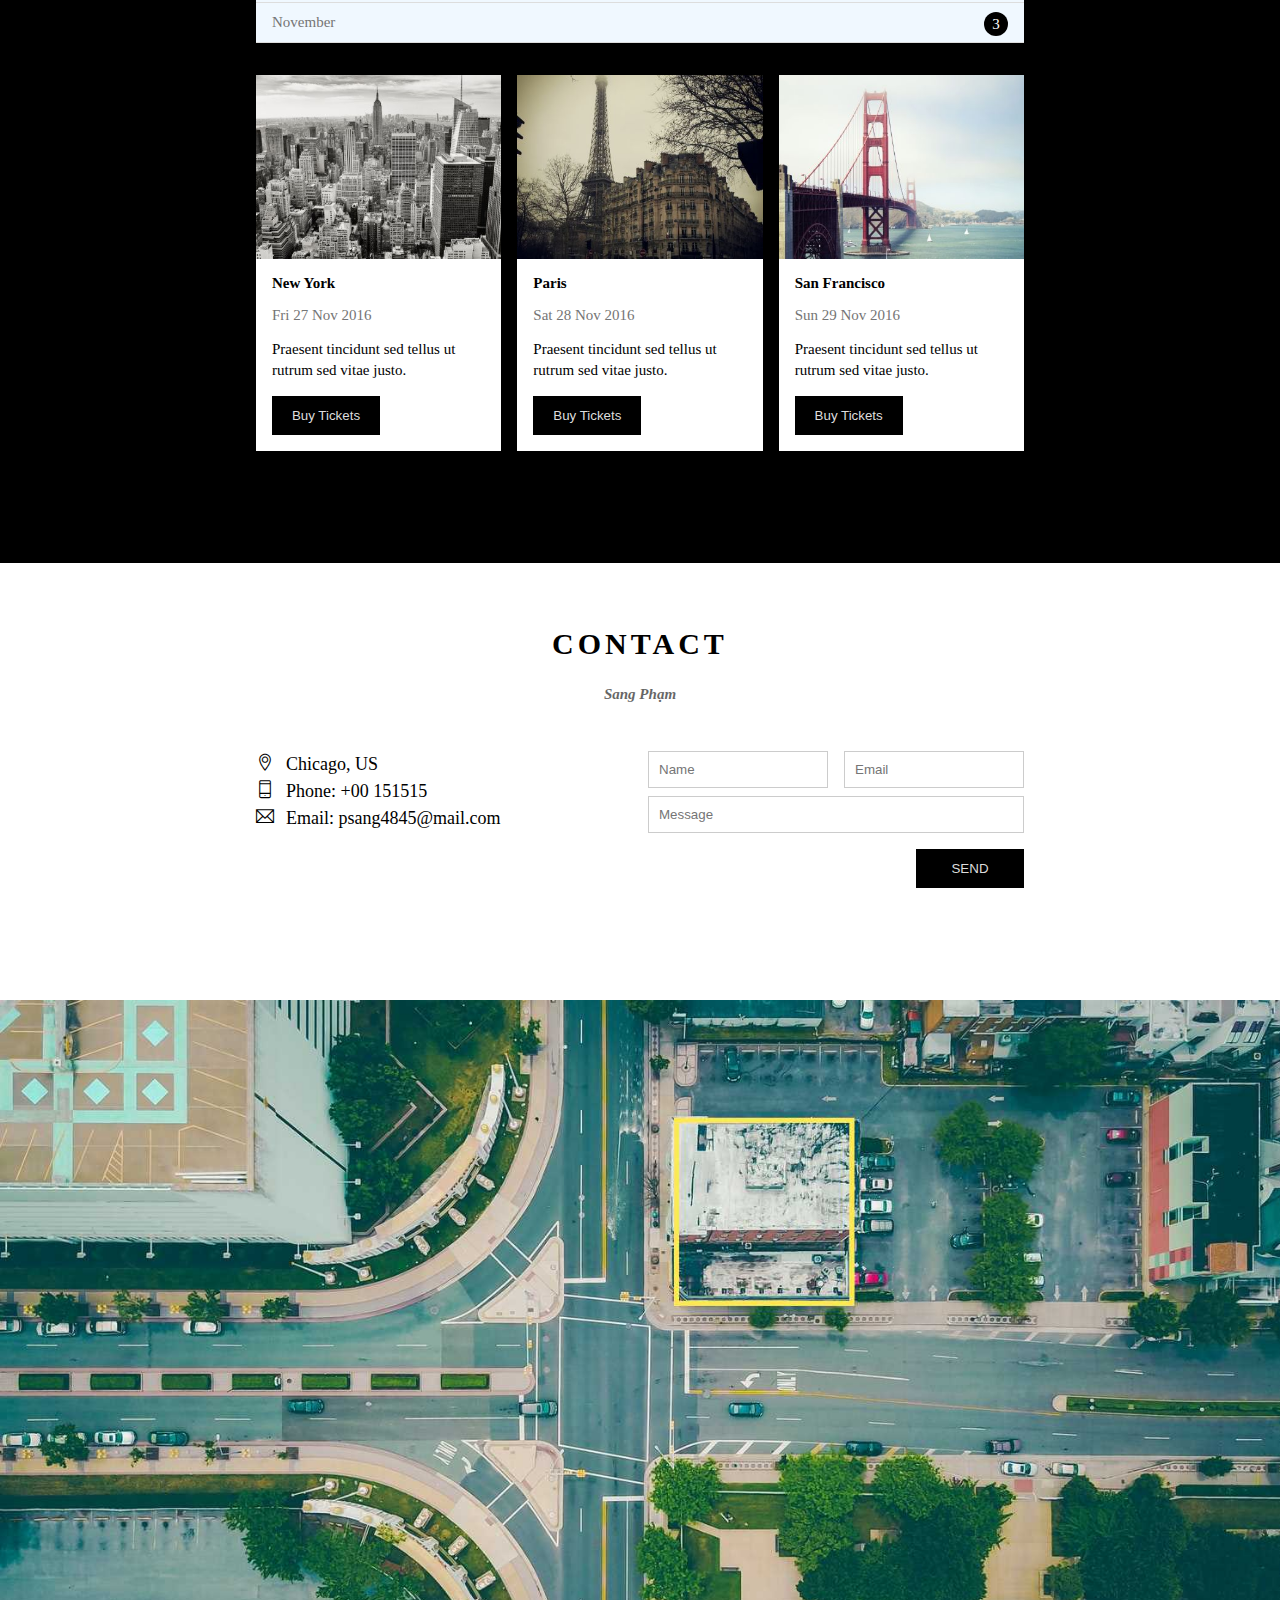
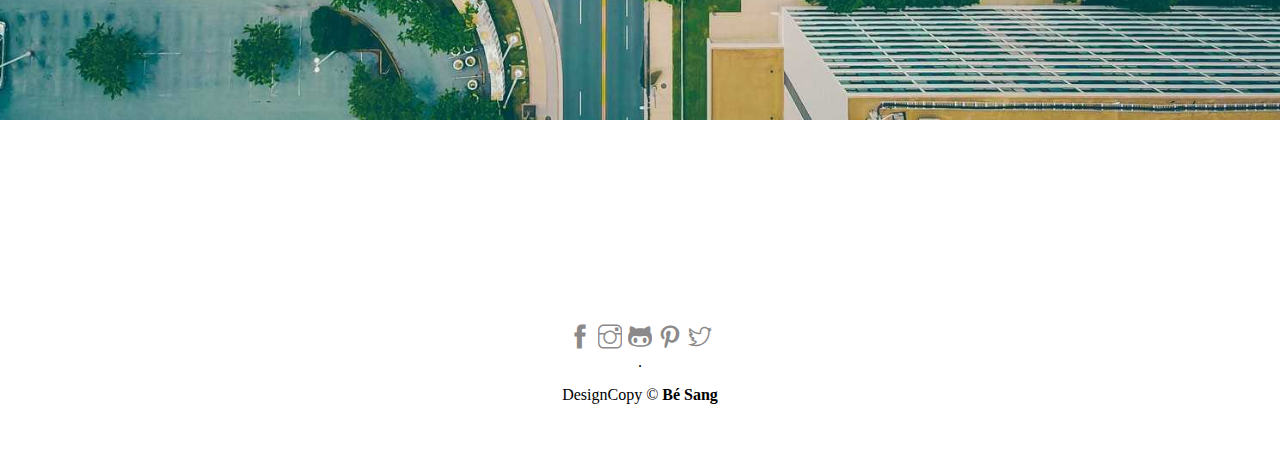
==== commit 33ef1279: "update index.html" ====
--- a/index.html
+++ b/index.html
@@ -42,6 +42,7 @@
 
                <!-- Search button -->     
                <div class="search_button">
+                    <input type="text" class="search_input">
                     <i class="search_icon ti-search"></i>
                </div>
 
@@ -288,4 +289,4 @@
      </script>
 
 </body>
-</html>+</html>
--- a/assets/style/main.css
+++ b/assets/style/main.css
@@ -55,6 +55,10 @@
 html{
      font-family: segoe UI light;
      scroll-behavior: smooth;
+}
+
+:root {
+     --smooth: all .3s ease-in;
 }
 
 .clear{
@@ -535,4 +539,4 @@
           opacity: 1;
           transform: translateY(0);
      }
-}+}
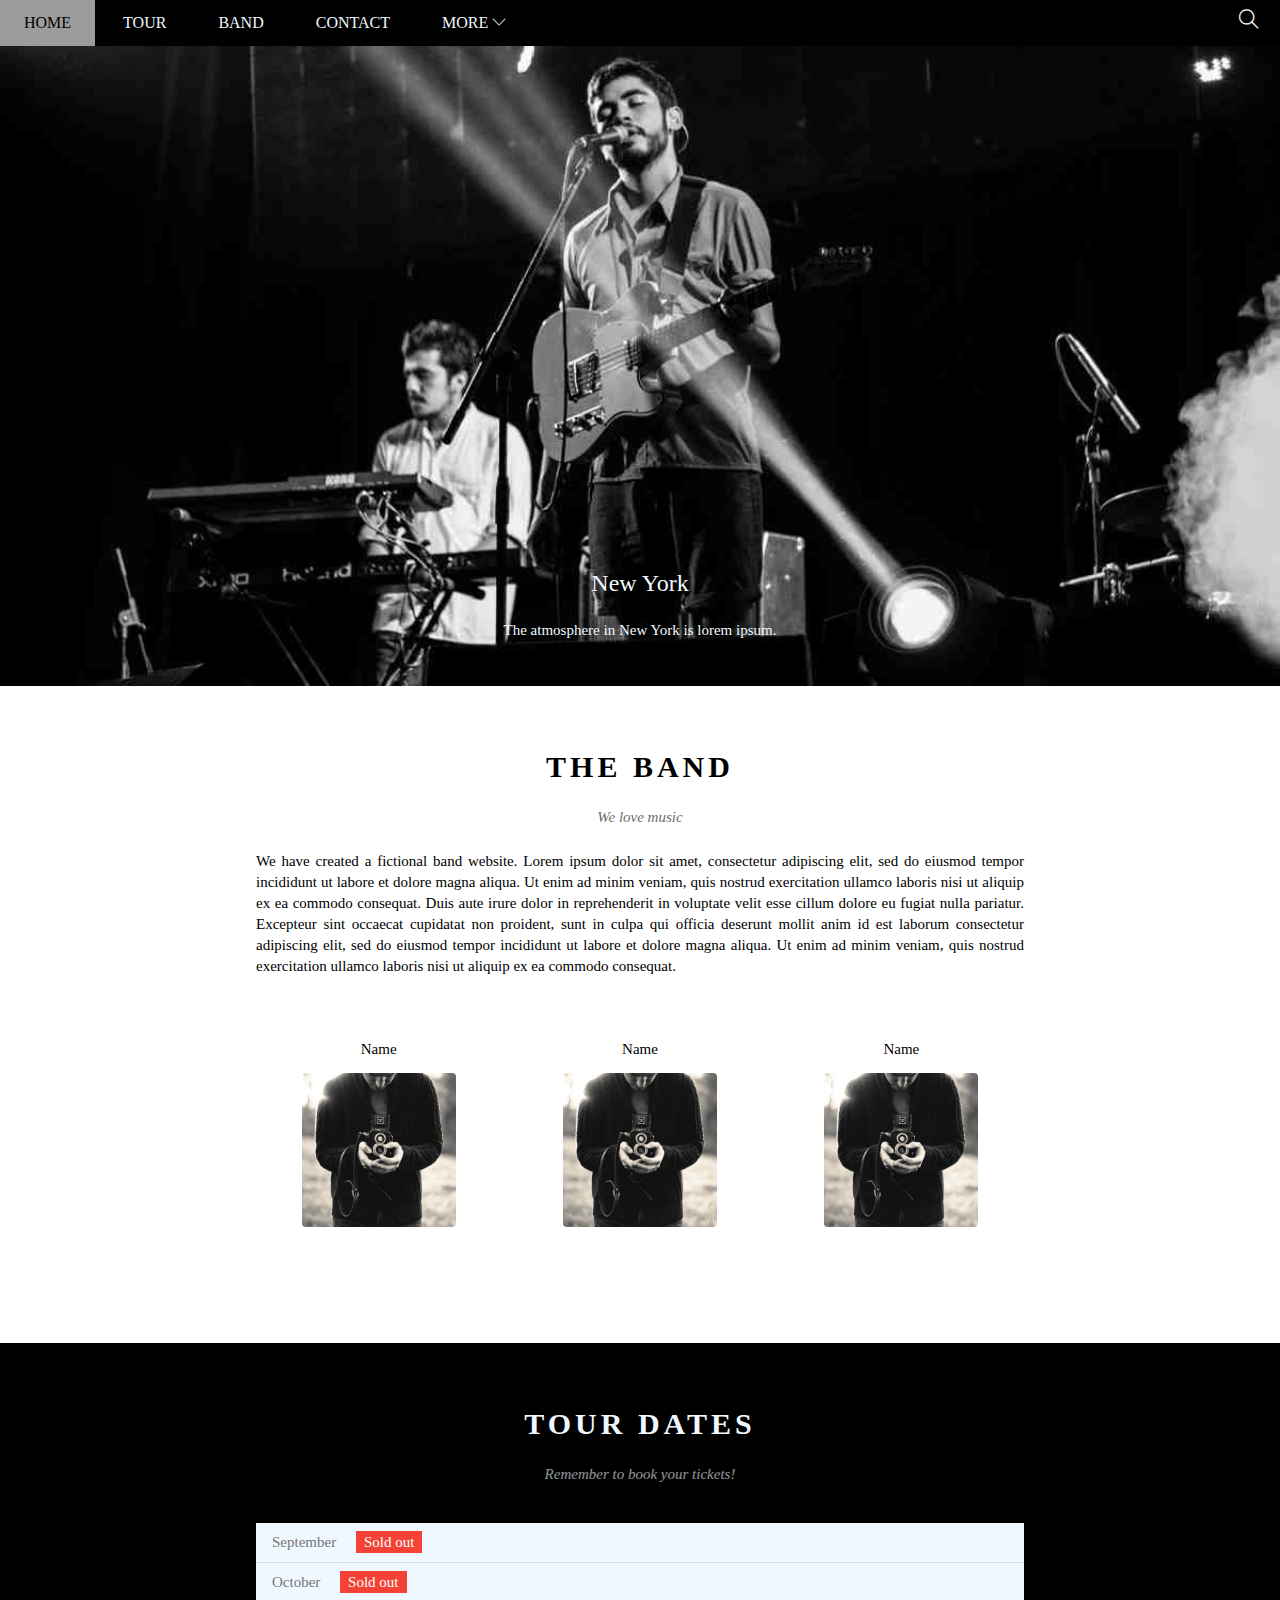
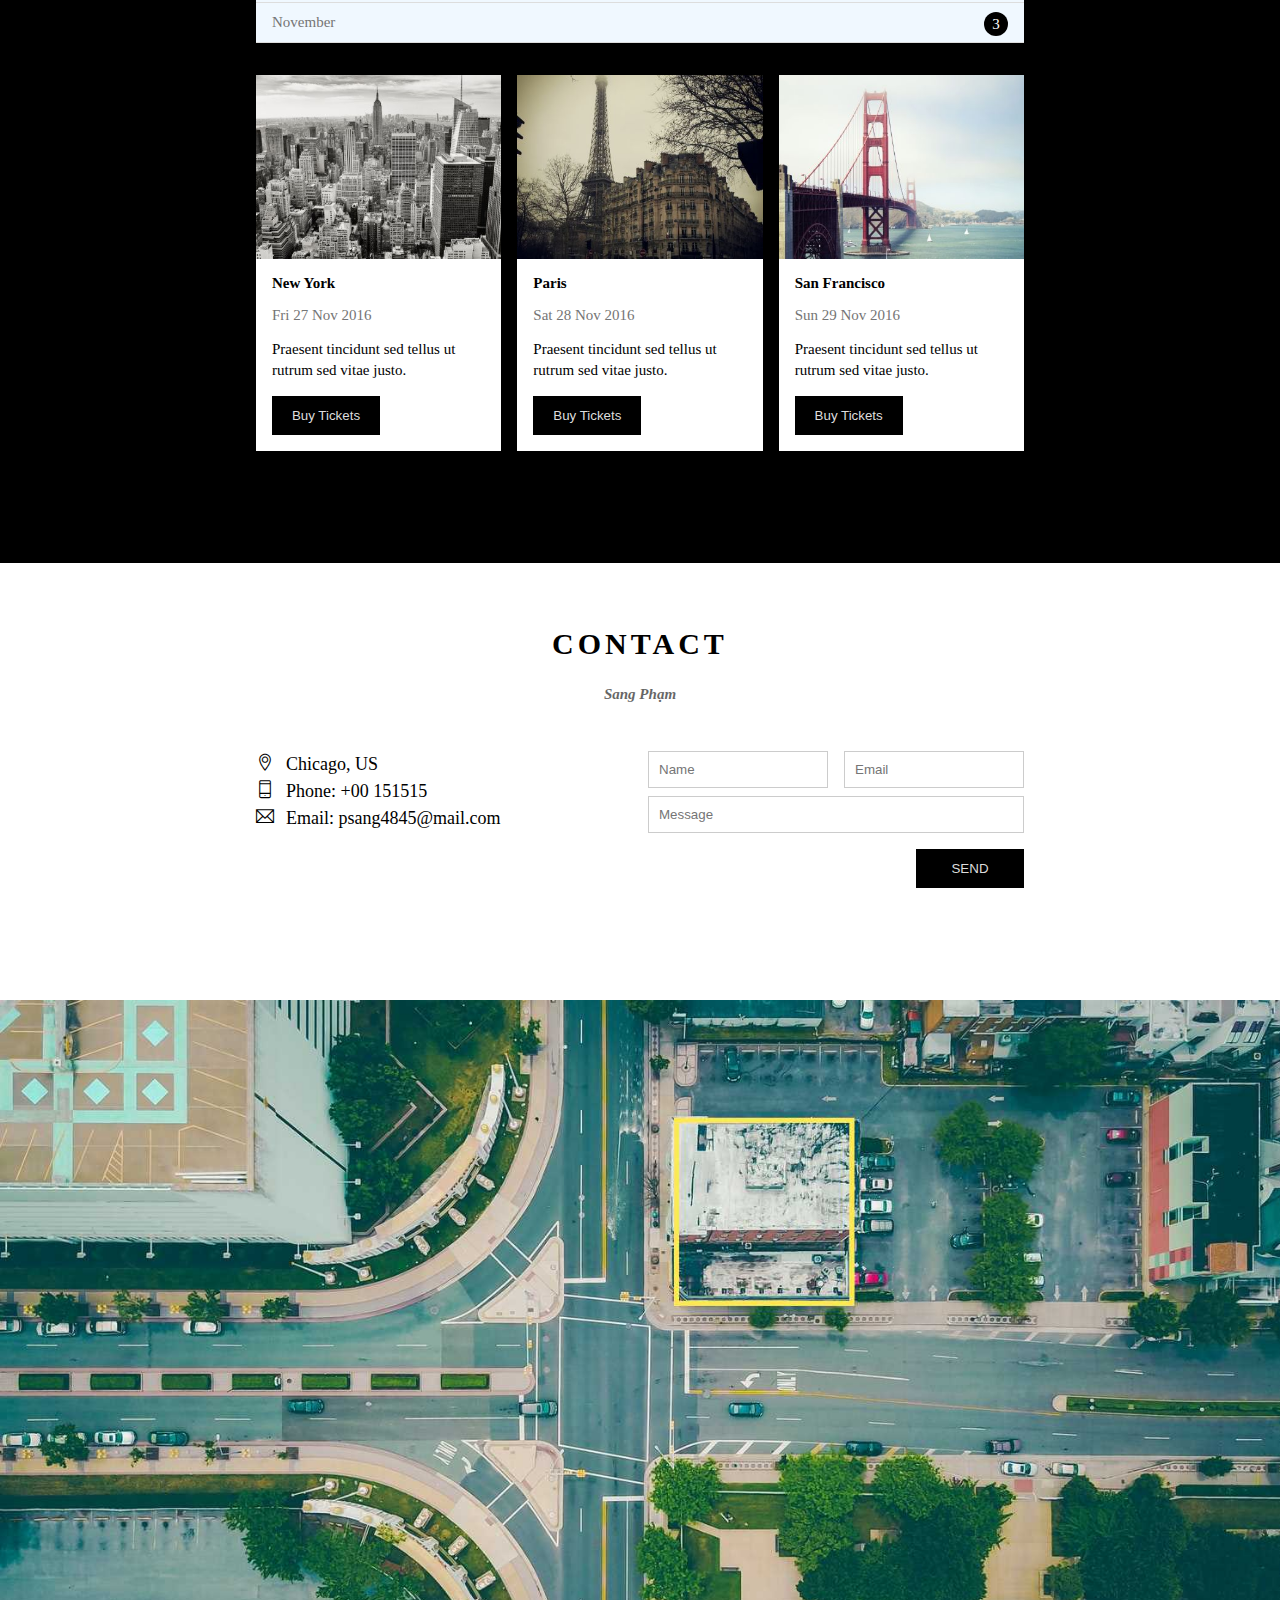
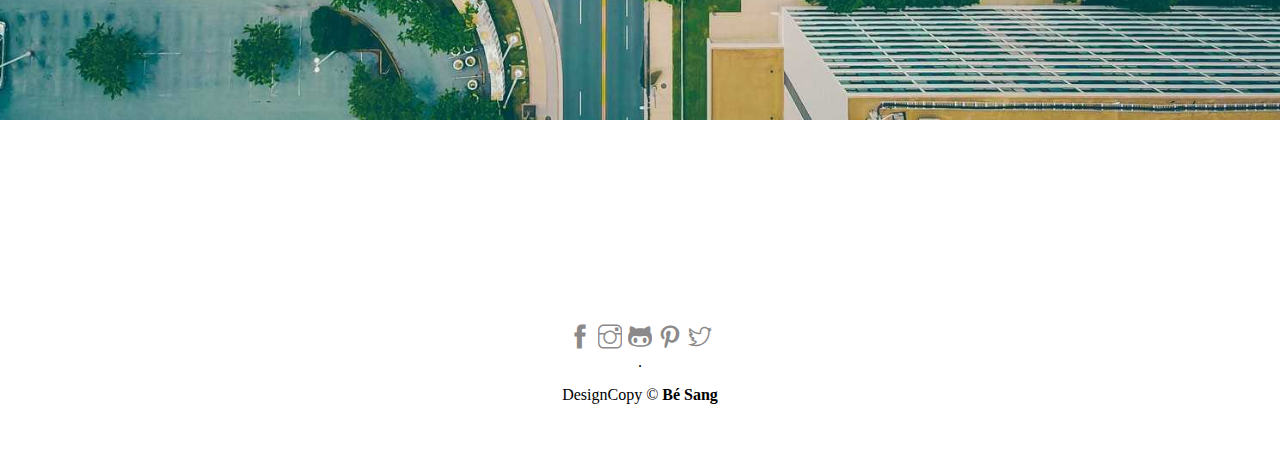
==== commit 74d6304e: "update2" ====
--- a/index.html
+++ b/index.html
@@ -42,7 +42,7 @@
 
                <!-- Search button -->     
                <div class="search_button">
-                    <input type="text" class="search_input">
+                 
                     <i class="search_icon ti-search"></i>
                </div>
 
--- a/assets/style/main.css
+++ b/assets/style/main.css
@@ -181,6 +181,24 @@
 }
 
 
+.search_button {
+  overflow: hidden;
+  position: relative;
+  transition: all 0.5s ease;
+  border-radius: 15px;
+  height: 46px;
+}
+
+.search_input {
+     border: none;
+     box-shadow: none;
+     background-color: transparent;
+     font-size: 11px;
+     padding: 15px 30px 7px 12px;    
+     color: #fff;
+}
+     
+
 #header .menu-mobile-btn:hover{
      background-color: #ccc;
 }
